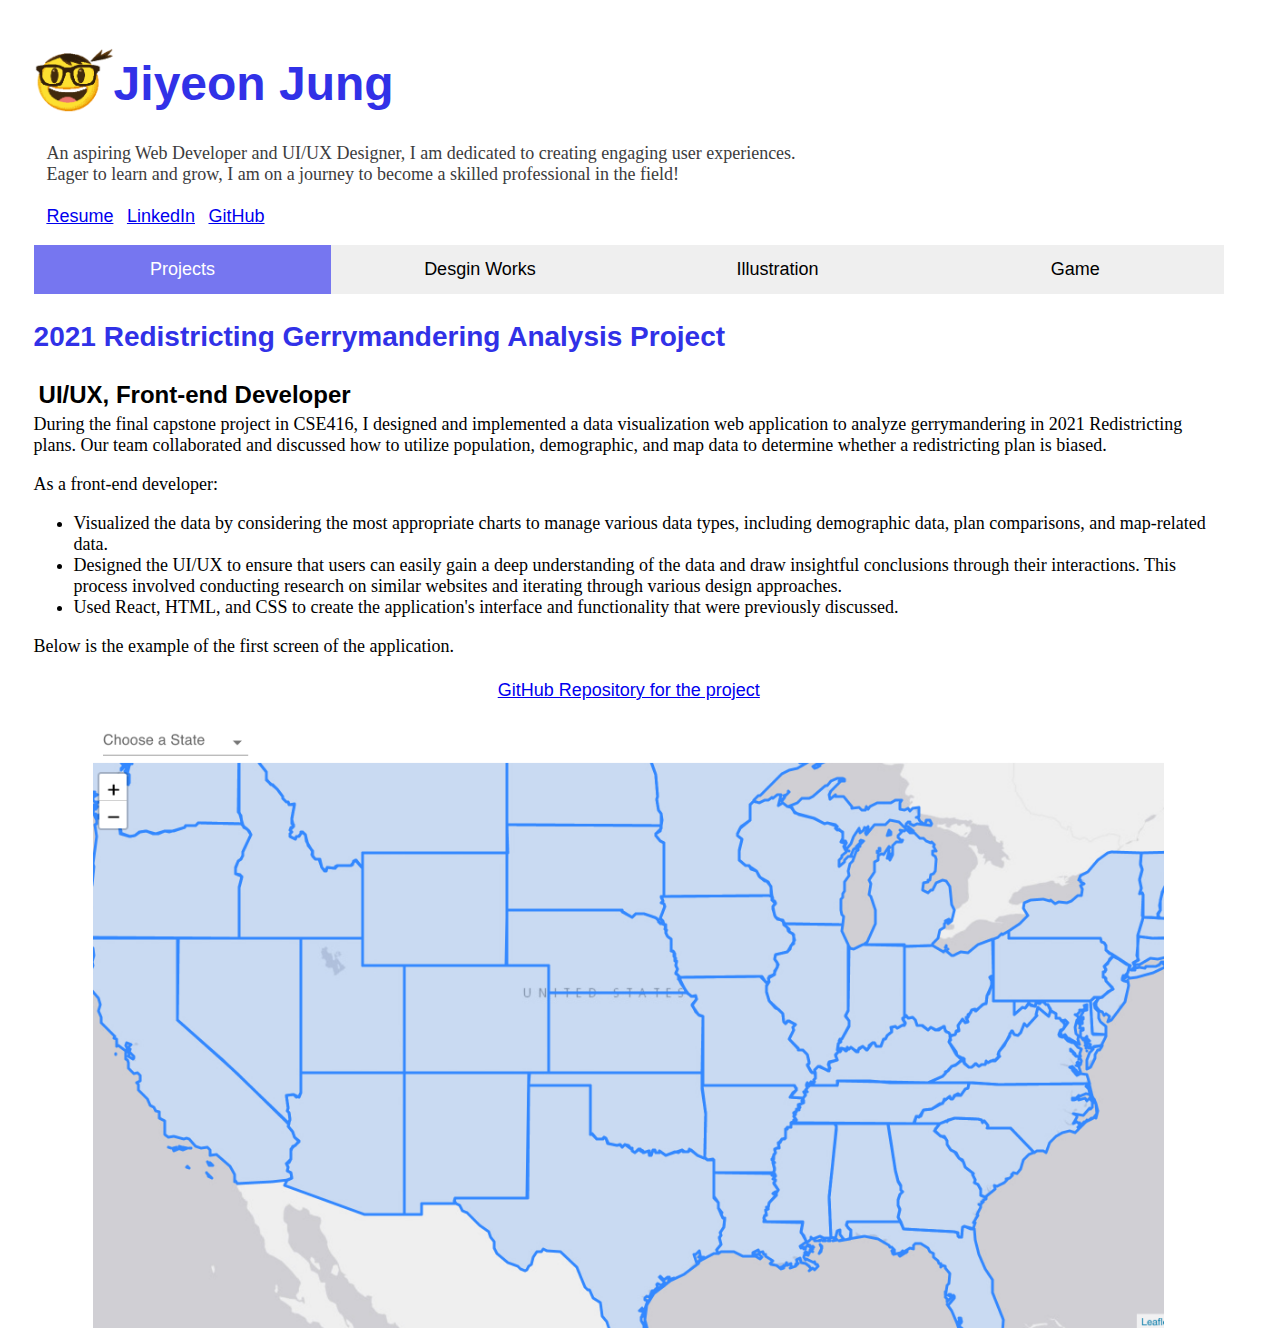
==== index.html @ b2beeb57 "added resume, game section" ====
<!DOCTYPE html>
<html>
<head>
    <link rel="stylesheet" href="style.css">
    <title>JiyeonJung Portfolio</title>
    </head>
<body>
<script src="index.js"></script> 
<div class="header">
    <div id="profile-name">
        <img id="profilepic" src="./images/myface.png">
        <h1>Jiyeon Jung</h1>
    </div>
    <p id="intro">An aspiring Web Developer and UI/UX Designer, I am dedicated to creating engaging user experiences. </br> Eager to learn and grow, I am on a journey to become a skilled professional in the field!<br/>
    </br> 
    <a href="./resume/JIYEON_JUNG_Resume.pdf" target="_blank">Resume</a> &nbsp;  
     <a href="https://www.linkedin.com/in/jiyeon-jung-2116ab203" target="_blank">LinkedIn</a> &nbsp;  
  <a href="https://github.com/hungrycrow33" target="_blank">GitHub</a>   
</p>
</div>
    <div class="contents">
        <div class="tab">
            <button class="tablink" onclick="openTab('projects', this)" id="defaultOpen">Projects</button>
            <button class="tablink" onclick="openTab('design', this)">Desgin Works</button>
            <button class="tablink" onclick="openTab('illustrations', this)">Illustration</button>
            <button class="tablink" onclick="openTab('game', this)">Game</button>
            <!-- <button class="tablink" onclick="openTab('about', this)">About</button> -->
        </div>
    <div id="projects" class="tabcontent">
        <div class="explain">
            <p class="title">2021 Redistricting Gerrymandering Analysis Project</p>
            <p class="middletitle">UI/UX, Front-end Developer</p>
            <p class="text">During the final capstone project in CSE416, I designed and implemented a data visualization web application to analyze gerrymandering in 2021 Redistricting plans. Our team collaborated and discussed how to utilize population, demographic, and map data to determine whether a redistricting plan is biased. </p>
            <p class="text">As a front-end developer:</p>
            <ul>
                <li>Visualized the data by considering the most appropriate charts to manage various data types, including demographic data, plan comparisons, and map-related data.</li>
                <li>Designed the UI/UX to ensure that users can easily gain a deep understanding of the data and draw insightful conclusions through their interactions. This process involved conducting research on similar websites and iterating through various design approaches. </li>
                <li>Used React, HTML, and CSS to create the application's interface and functionality that were previously discussed.</li>
            </ul>
            
            <p class="text">Below is the example of the first screen of the application. </p>
        </div>
        <a href="https://github.com/CSE416" target="_blank">GitHub Repository for the project</a>
       
        <img id="map" src="./images/project/map1.png">
        <!-- <img class="other" src="./images/map2.png"> -->
    </div>
    
    <div id="design" class="tabcontent">
        <div class="explain">
            <p class="title">Logo Works</p>
            <p class="middletitle">1. Logo for Podcast "Samples.31c" </p>
            <p class="text">During the FLM303 course, I created a podcast that revolves around the concept of a post-apocalyptic story. The podcast centers on "the last radio station on Earth in the 31st century," delivering sounds from the society of the 21st century. As part of this project, I have designed the logo showcased below.</p>
        </div>
       <div class="logo">
        <div id="first">
            <img id="podlogo" src="./images/design/samplesPod/logo.png">
        </div>
        <div id="second">
            <img src="./images/design/samplesPod/ppt2.png">
             <img src="./images/design/samplesPod/ppt4.png">
        </div>
       </div>
         <p class="text"><b>Colors:</b> I utilized a "Retro style" color palette to evoke a sense of nostalgia and convey an atmosphere of the past, aiming to evoke a feeling of history and nostalgia.</p>
         <p class="text"><b>Design:</b>  To signify that it is an archive, I used a "zip" icon, symbolizing compression and storage. Also, the shape of a cassette tape to evoke a vintage aesthetic.</p>
       <img class="other" src="./images/design/samplesPod/ppt3.png">
       <div class="explain">
         <p class="middletitle">2. Logo for Game Development Team 'Coco Eclipse'</p>
        <p class="text">I developed a logo for a game development team called "Coco Eclipse." To align with the team name, I used a coconut shape as the foundation and added a crescent shape on top to represent the "eclipse" effect happening over the coconut. </p>
        <p class="text">For the color scheme, I opted for neon green and black to give a cyberpunk, arcade atmosphere that aligns with the type of games the team aims to develop. Additionally, I added a cute face resembling a coconut hole, which reflects the team's personality.</p>
    </div>
    <img class="big" src="./images/design/logo.png">
    <div class="blank"></div>
        
    </div>
    
    <div id="illustrations" class="tabcontent">
        <div class="explain">
            <p class="title">Apocalyptic Character Illustration</p>
            <p class="text">Utilizing color theory, I conceptualized characters with personalized colors that align with their apocalyptic background story. Through deliberate design choices, such as using complementing colors and vibrant hues, I aimed to capture the mood and aesthetics of the characters and their setting, bringing their unique narratives to life.</p>
        </div>
        
        <div class="colors">
            <img src="./images/illustration/color1.png">
            <img src="./images/illustration/color7.png">
        </div>
        <div class="colors">
            <img src="./images/illustration/color3.JPG">
            <img src="./images/illustration/color4.JPG">
        </div>
        <div class="explain">
            <p class="title">Color Combination Work</p>
            <p class="text">These are some examples of color combination works where I experimented with various combinations to enhance aesthetics and create visually pleasing compositions. Starting with original photos on the left, I explored different color schemes, including triadic and complementary palettes, to bring harmony and balance to the images.</p>
        </div>
        <p class="simpletitle">Triadic Color Palette</p>
        <img class="other" src="./images/illustration/color5.jpg">
        <p class="simpletitle">Complementary Color Palette</p>
        <img class="other" src="./images/illustration/color6.jpg">
        <div class="blank"></div>
    </div>
    
    <div id="game" class="tabcontent">
        <div class="explain">
            <p class="title">Endless Runner Game</p>
            <p class="text">I developed an endless runner game to explore the principles of game design and gain a deeper understanding of its mechanics. Using JavaScript, I leveraged the power of canvas for responsive graphics and utilized CSS to enhance the overall visual experience. The process presented unique challenges that allowed me to further develop my skills and knowledge in game development.</p>
        </div>
        <button id="gameplay" onclick="window.location.href='./jumpingGame/jump.html';"> Play Endless Runner Game </button>
        <p class="text"></br>Below is an example image showcasing the gameplay of the game. <span>&#9660;</span></p> 
        <img class="big" src="./images/game/gamescreen.png">
         </div>
    
    <script>
        document.getElementById("defaultOpen").click();
    </script>


    
</div>

</body>
</html>
---- style.css ----
body{
    text-align: center;
    @font-face {
        font-family: semteulche;
        src: url(semteulche-Light.otf);
    }
    @font-face {
        font-family: DungGeunMo;
        src: url(DungGeunMo.otf);
    }
}
.header{
    top: 0;
    width: 97vw;
    /* background-color:#f2f2fd;
    padding-top:1vh; */
}   
h1{
    font-family: Helvetica;
    font-size: 48px;
     color:#3131E7; /*#1F0E6A; */
     margin-top: 48px;
     /* margin-left: 3vw; */
     margin-bottom: 12px;
     text-align: left;
    
}
#intro{
    font-size: 18px;
    color:#3c3c3d;
    margin-left: 3vw;
    text-align: left;
    margin-top: 20px;
}


.contents{
    width: 93vw;
    height: 100%;
    margin-left: 2vw;
    text-align: center;
}

.contents > div{
    font-size: 24px;
}

.tablink {
    float: left;
    border: none;
    outline: none;
    cursor: pointer;
    padding: 14px 16px;
    font-size: 18px;
    width: calc(100% / 4);
}
.tab{
    width:100%;
    position: 30vh;
}
/* .tablink:hover {
    /* background-color: #777; 
    font-size: 24px;

} */
  /* Style the tab content */
.tabcontent{
    color: white;
    display: none;
    text-align: center;
    height: 70vh;
}
.explain{
    padding-top: 48px;
}

.title{
    font-family: Helvetica;
    font-size: 28px;
    font-weight: bold;
     color:#3131E7;
     text-align: left;
     
}
.text{
    font-family: 'Times New Roman', Times, serif;
    font-size: 18px;
    color:black;
     text-align: left;
     margin-top:0px;
}
#map{
    width:90%;
}
.colors > img{
    width: 30%;
    margin:5px;
    text-align: center;
   
}
.colors{
    display: flex;
    flex-direction: row;
    justify-content: center;
}
.logo{
    display: flex;
    
}
.logo > img{
    width: 40%;
}
#podlogo{
    width:100%;
}
#first{
    width:50%;
    
}
#second{
    width: 50%;
     display: flex;
     flex-direction: column;
}
.other{
    width:70%;
}
.big{
    width:90%;
}

.blank{
    height:40vh;
}

a{
    font-size: 18px;
    font-family: Helvetica;
    text-align: left;
}
.simpletitle{
    color:black;
    margin:5px;
    font-size: 24px;
    font-weight: bold;
    font-family:Helvetica, sans-serif;
}
.middletitle{
    color:black;
    margin:5px;
    font-size: 24px;
    font-weight: bold;
    text-align: left;
    font-family:Helvetica, sans-serif;
}
ul{
    color: black;
    font-family: 'Times New Roman', Times, serif;
    font-size: 18px;
    text-align: left;
}
#profilepic{
    width:80px;
    height:80px;

}
#profile-name{
    display:flex;
    align-items: flex-end;
    padding-left: 2vw;
}
#gameplay{
    border: none;
    background-color: #3131E7;
    color: white;
    outline: none;
    cursor: pointer;
    padding: 14px 16px;
    font-size: 18px;
    width: 40%;
    justify-content: center;
}
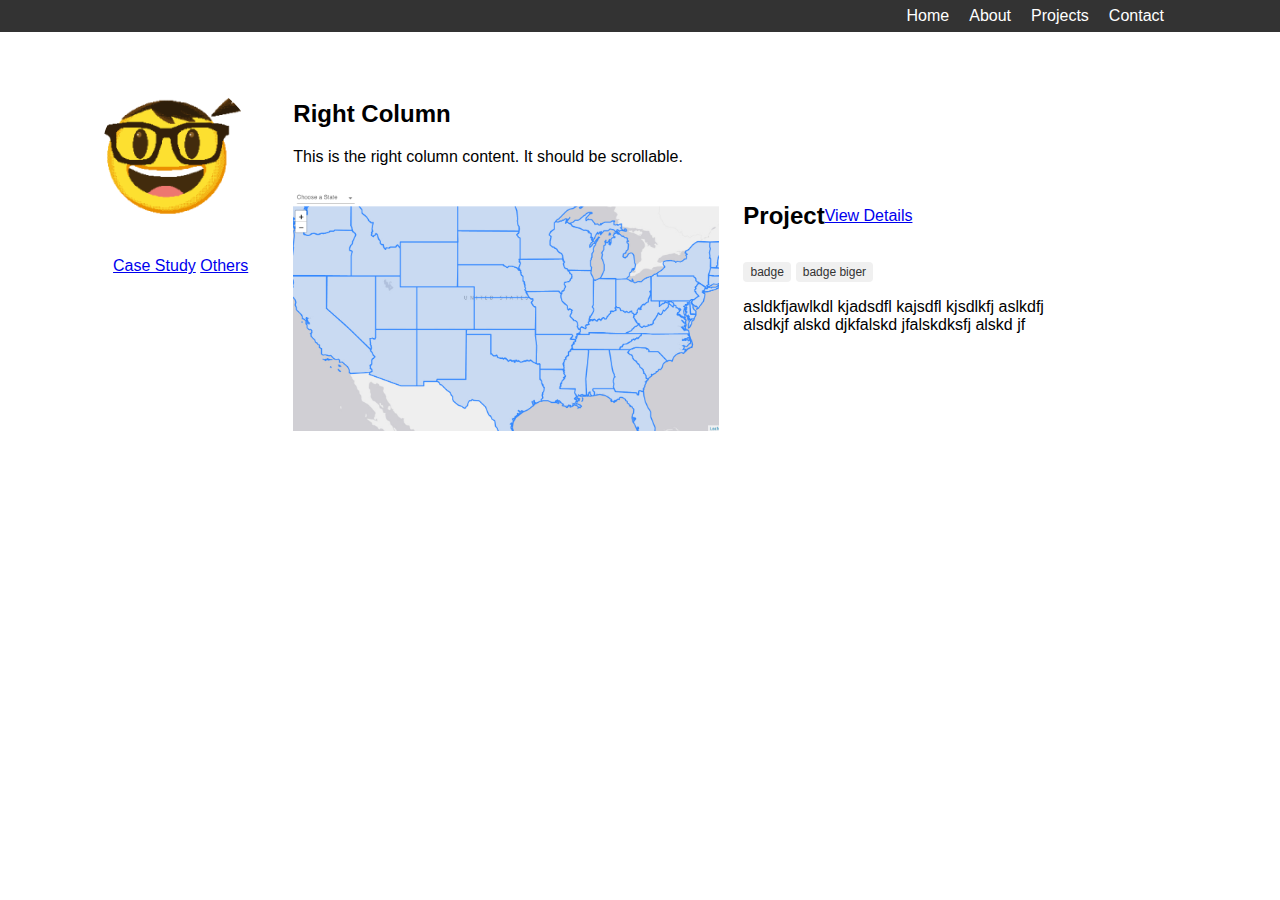
==== commit 86a5d7fd: "structure set up for portfolio v2" ====
--- a/index.html
+++ b/index.html
@@ -1,121 +1,60 @@
 <!DOCTYPE html>
-<html>
+<html lang="en">
 <head>
-    <link rel="stylesheet" href="style.css">
-    <title>JiyeonJung Portfolio</title>
-    </head>
+    <meta charset="UTF-8">
+    <meta name="viewport" content="width=device-width, initial-scale=1.0">
+    <title>Portfolio Site</title>
+    <link rel="stylesheet" href="styles.css">
+</head>
 <body>
-<script src="index.js"></script> 
-<div class="header">
-    <div id="profile-name">
-        <img id="profilepic" src="./images/myface.png">
-        <h1>Jiyeon Jung</h1>
-    </div>
-    <p id="intro">An aspiring Web Developer and UI/UX Designer, I am dedicated to creating engaging user experiences. </br> Eager to learn and grow, I am on a journey to become a skilled professional in the field!<br/>
-    </br> 
-    <a href="./resume/JIYEON_JUNG_Resume.pdf" target="_blank">Resume</a> &nbsp;  
-     <a href="https://www.linkedin.com/in/jiyeon-jung-2116ab203" target="_blank">LinkedIn</a> &nbsp;  
-  <a href="https://github.com/hungrycrow33" target="_blank">GitHub</a>   
-</p>
-</div>
-    <div class="contents">
-        <div class="tab">
-            <button class="tablink" onclick="openTab('projects', this)" id="defaultOpen">Projects</button>
-            <button class="tablink" onclick="openTab('design', this)">Desgin Works</button>
-            <button class="tablink" onclick="openTab('illustrations', this)">Illustration</button>
-            <button class="tablink" onclick="openTab('game', this)">Game</button>
-            <!-- <button class="tablink" onclick="openTab('about', this)">About</button> -->
+    <nav class="top-nav navigation-text">
+        <a href="index.html">Home</a>
+        <a href="about.html">About</a>
+        <a href="#">Projects</a>
+        <a href="#">Contact</a>
+    </nav>
+    
+    <main class="main-content">
+        <div class="left-column pl-4">
+            <!-- Add content for the left column here -->
+            <img id="profilepic" src="../images/myface.png" alt="My Profile Picture">
+            <div class="side-nav pl-4 ">
+                <nav>
+                    <a href="#">Case Study</a>
+                    <a href="#">Others</a>
+                </nav>
+            </div>
         </div>
-    <div id="projects" class="tabcontent">
-        <div class="explain">
-            <p class="title">2021 Redistricting Gerrymandering Analysis Project</p>
-            <p class="middletitle">UI/UX, Front-end Developer</p>
-            <p class="text">During the final capstone project in CSE416, I designed and implemented a data visualization web application to analyze gerrymandering in 2021 Redistricting plans. Our team collaborated and discussed how to utilize population, demographic, and map data to determine whether a redistricting plan is biased. </p>
-            <p class="text">As a front-end developer:</p>
-            <ul>
-                <li>Visualized the data by considering the most appropriate charts to manage various data types, including demographic data, plan comparisons, and map-related data.</li>
-                <li>Designed the UI/UX to ensure that users can easily gain a deep understanding of the data and draw insightful conclusions through their interactions. This process involved conducting research on similar websites and iterating through various design approaches. </li>
-                <li>Used React, HTML, and CSS to create the application's interface and functionality that were previously discussed.</li>
-            </ul>
-            
-            <p class="text">Below is the example of the first screen of the application. </p>
+        <div class="right-column pl-12 pr-12">
+            <!-- Add scrollable content for the right column here -->
+            <h2>Right Column</h2>
+            <p>This is the right column content. It should be scrollable.</p>
+            <div class="card">
+                <div class="case-img">
+                    <img class="case-img-img" src="../images/project/map1.png" alt="My Profile Picture">
+
+                </div>
+                <div class="case-info">
+                    <div class="card-header">
+                        <h2>Project</H2>
+                        <a href="project-details.html" class="btn">View Details</a>
+                    </div>
+                
+                    <div class="badge-container">
+                        <div class="badge">
+                            badge
+                        </div>
+                        <div class="badge">
+                            badge biger
+                        </div>
+                    </div>
+                <p>asldkfjawlkdl kjadsdfl kajsdfl kjsdlkfj aslkdfj alsdkjf alskd djkfalskd jfalskdksfj alskd jf</p>
+                </div>
+            </div>
+            <!-- Add more content to make it scrollable -->
         </div>
-        <a href="https://github.com/CSE416" target="_blank">GitHub Repository for the project</a>
-       
-        <img id="map" src="./images/project/map1.png">
-        <!-- <img class="other" src="./images/map2.png"> -->
-    </div>
-    
-    <div id="design" class="tabcontent">
-        <div class="explain">
-            <p class="title">Logo Works</p>
-            <p class="middletitle">1. Logo for Podcast "Samples.31c" </p>
-            <p class="text">During the FLM303 course, I created a podcast that revolves around the concept of a post-apocalyptic story. The podcast centers on "the last radio station on Earth in the 31st century," delivering sounds from the society of the 21st century. As part of this project, I have designed the logo showcased below.</p>
-        </div>
-       <div class="logo">
-        <div id="first">
-            <img id="podlogo" src="./images/design/samplesPod/logo.png">
-        </div>
-        <div id="second">
-            <img src="./images/design/samplesPod/ppt2.png">
-             <img src="./images/design/samplesPod/ppt4.png">
-        </div>
-       </div>
-         <p class="text"><b>Colors:</b> I utilized a "Retro style" color palette to evoke a sense of nostalgia and convey an atmosphere of the past, aiming to evoke a feeling of history and nostalgia.</p>
-         <p class="text"><b>Design:</b>  To signify that it is an archive, I used a "zip" icon, symbolizing compression and storage. Also, the shape of a cassette tape to evoke a vintage aesthetic.</p>
-       <img class="other" src="./images/design/samplesPod/ppt3.png">
-       <div class="explain">
-         <p class="middletitle">2. Logo for Game Development Team 'Coco Eclipse'</p>
-        <p class="text">I developed a logo for a game development team called "Coco Eclipse." To align with the team name, I used a coconut shape as the foundation and added a crescent shape on top to represent the "eclipse" effect happening over the coconut. </p>
-        <p class="text">For the color scheme, I opted for neon green and black to give a cyberpunk, arcade atmosphere that aligns with the type of games the team aims to develop. Additionally, I added a cute face resembling a coconut hole, which reflects the team's personality.</p>
-    </div>
-    <img class="big" src="./images/design/logo.png">
-    <div class="blank"></div>
-        
-    </div>
-    
-    <div id="illustrations" class="tabcontent">
-        <div class="explain">
-            <p class="title">Apocalyptic Character Illustration</p>
-            <p class="text">Utilizing color theory, I conceptualized characters with personalized colors that align with their apocalyptic background story. Through deliberate design choices, such as using complementing colors and vibrant hues, I aimed to capture the mood and aesthetics of the characters and their setting, bringing their unique narratives to life.</p>
-        </div>
-        
-        <div class="colors">
-            <img src="./images/illustration/color1.png">
-            <img src="./images/illustration/color7.png">
-        </div>
-        <div class="colors">
-            <img src="./images/illustration/color3.JPG">
-            <img src="./images/illustration/color4.JPG">
-        </div>
-        <div class="explain">
-            <p class="title">Color Combination Work</p>
-            <p class="text">These are some examples of color combination works where I experimented with various combinations to enhance aesthetics and create visually pleasing compositions. Starting with original photos on the left, I explored different color schemes, including triadic and complementary palettes, to bring harmony and balance to the images.</p>
-        </div>
-        <p class="simpletitle">Triadic Color Palette</p>
-        <img class="other" src="./images/illustration/color5.jpg">
-        <p class="simpletitle">Complementary Color Palette</p>
-        <img class="other" src="./images/illustration/color6.jpg">
-        <div class="blank"></div>
-    </div>
-    
-    <div id="game" class="tabcontent">
-        <div class="explain">
-            <p class="title">Endless Runner Game</p>
-            <p class="text">I developed an endless runner game to explore the principles of game design and gain a deeper understanding of its mechanics. Using JavaScript, I leveraged the power of canvas for responsive graphics and utilized CSS to enhance the overall visual experience. The process presented unique challenges that allowed me to further develop my skills and knowledge in game development.</p>
-        </div>
-        <button id="gameplay" onclick="window.location.href='./jumpingGame/jump.html';"> Play Endless Runner Game </button>
-        <p class="text"></br>Below is an example image showcasing the gameplay of the game. <span>&#9660;</span></p> 
-        <img class="big" src="./images/game/gamescreen.png">
-         </div>
-    
-    <script>
-        document.getElementById("defaultOpen").click();
-    </script>
+    </main>
 
-
-    
-</div>
-
+    <script src="script.js"></script>
 </body>
-</html>
+</html>--- a/styles.css
+++ b/styles.css
@@ -0,0 +1,136 @@
+:root {
+    --margin: 96px;
+    --gutter: 24px;
+}
+
+body {
+    margin: 0;
+    padding: 0;
+    font-family: Arial, sans-serif;
+}
+
+.top-nav {
+    position: sticky;
+    top: 0;
+    height: 32px;
+    background-color: #333;
+    color: white;
+    display: flex;
+    align-items: center;
+    justify-content: end;
+    padding: 0 var(--margin);
+    z-index: 1000;
+}
+
+.navigation-text a{
+    color: white;
+    text-decoration: none;
+    margin-right: 20px;
+}
+.side-nav{
+    text-align: left;
+    display: flex;
+    flex-direction: column;
+}
+.main-content {
+    margin: 48px var(--margin) 0;
+    display: grid;
+    grid-template-columns: repeat(12, 1fr);
+    gap: var(--gutter);
+}
+
+.left-column {
+    grid-column: span 2;
+    display: flex;
+    flex-direction: column;
+    align-items: center;
+    justify-content: flex-start; /* This ensures content starts from the top */
+    text-align: center; /* This centers any text content */
+}
+
+.right-column {
+    grid-column: span 9;
+    max-height: calc(100vh - 32px - 48px);
+    overflow-y: auto;
+}
+.card {
+    display: grid;
+    grid-template-columns: repeat(9, 1fr);
+    gap: var(--gutter);
+    margin-bottom: 24px; /* Add space between multiple case-containers if needed */
+    
+    border-radius: 8px;
+  transition: 0.3s;
+}
+.card:hover {
+    box-shadow: 0 8px 16px 0 rgba(0,0,0,0.2);
+  }
+
+.card-header {
+    display: flex;
+    align-items: center;
+    margin-bottom: 12px;
+  }
+.case-img{
+    grid-column: span 5;
+}
+.case-img img{
+    width:100%;
+    max-width: 500px;
+    height: auto;
+    object-fit: cover;
+}
+.case-info {
+    grid-column: span 4;
+}
+
+.badge {
+    display: inline-block;
+    padding: 0.25em 0.6em;
+    font-size: 0.75rem;
+    white-space: nowrap;
+    border-radius: 0.25rem;
+    background-color: #f0f0f0;
+    color: #333;
+}
+#profilepic {
+    width: 100%;
+    height: auto;
+    max-width: 200px;
+    border-radius: 50%;
+    margin-bottom: 20px;
+    object-fit: cover; /* This ensures the image covers the area without distortion */
+    object-position: center; /* This centers the image within its container */
+}
+
+.pl-12{
+    padding-left: 12px;
+}
+.pr-12{
+    padding-right: 12px;
+}
+.pl-4{
+    padding-left: 4px;
+}
+@media (max-width: 768px) {
+    :root {
+        --margin: 24px;
+    }
+
+    .main-content {
+        grid-template-columns: 1fr;
+    }
+
+    .left-column, .right-column {
+        grid-column: span 12;
+    }
+
+    .right-column {
+        max-height: none;
+        overflow-y: visible;
+    }
+
+    #profilepic {
+        max-width: 150px;
+    }
+}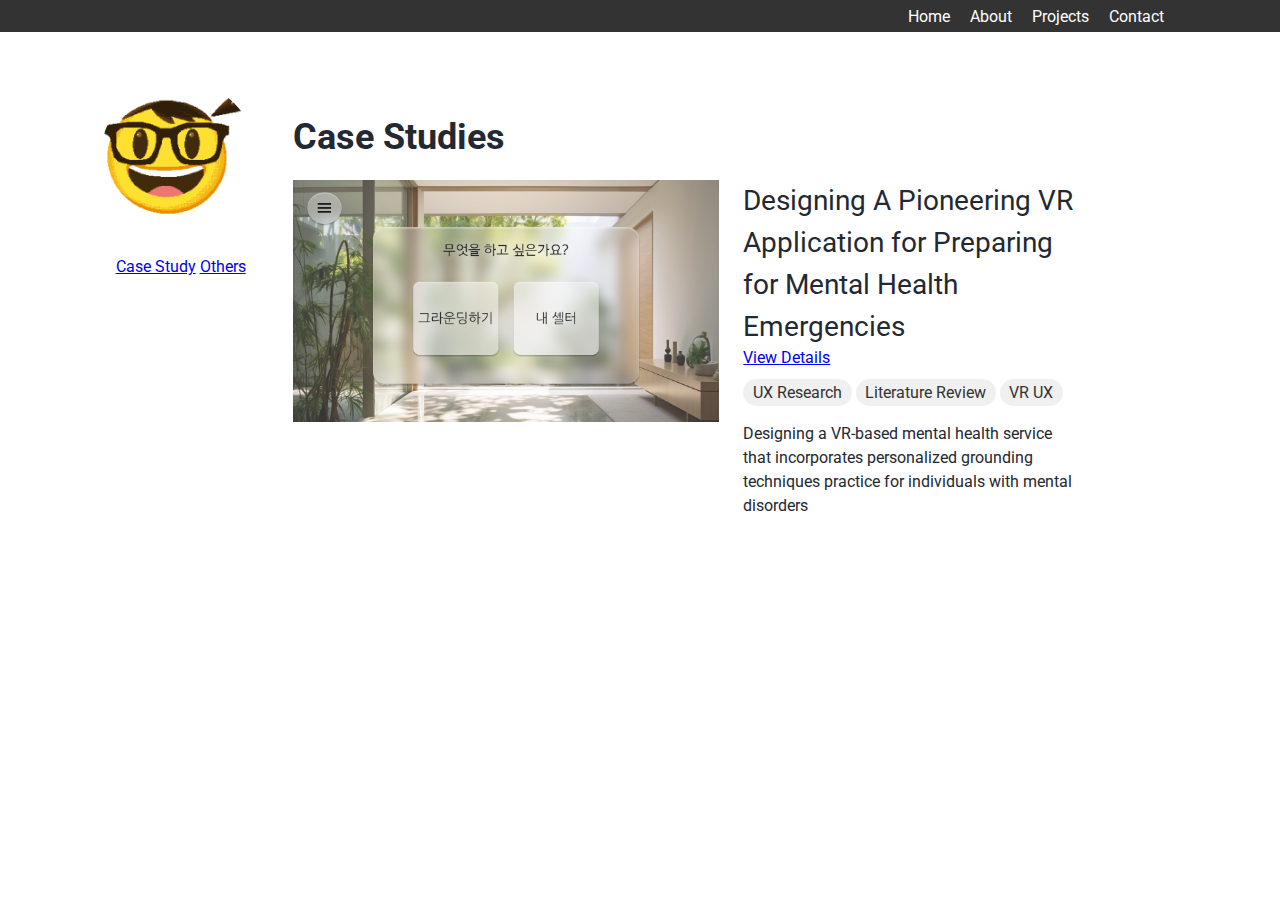
==== commit 390e810b: "Updated card information - Be" ====
--- a/index.html
+++ b/index.html
@@ -1,60 +1,71 @@
 <!DOCTYPE html>
 <html lang="en">
-<head>
-    <meta charset="UTF-8">
-    <meta name="viewport" content="width=device-width, initial-scale=1.0">
+  <head>
+    <meta charset="UTF-8" />
+    <meta name="viewport" content="width=device-width, initial-scale=1.0" />
     <title>Portfolio Site</title>
-    <link rel="stylesheet" href="styles.css">
-</head>
-<body>
+    <link rel="stylesheet" href="styles.css" />
+  </head>
+  <body>
     <nav class="top-nav navigation-text">
-        <a href="index.html">Home</a>
-        <a href="about.html">About</a>
-        <a href="#">Projects</a>
-        <a href="#">Contact</a>
+      <a href="index.html">Home</a>
+      <a href="about.html">About</a>
+      <a href="#">Projects</a>
+      <a href="#">Contact</a>
     </nav>
-    
+
     <main class="main-content">
-        <div class="left-column pl-4">
-            <!-- Add content for the left column here -->
-            <img id="profilepic" src="../images/myface.png" alt="My Profile Picture">
-            <div class="side-nav pl-4 ">
-                <nav>
-                    <a href="#">Case Study</a>
-                    <a href="#">Others</a>
-                </nav>
+      <div class="left-column pl-4">
+        <!-- Add content for the left column here -->
+        <img
+          id="profilepic"
+          src="../images/myface.png"
+          alt="My Profile Picture"
+        />
+        <div class="side-nav pl-4">
+          <nav>
+            <a href="#">Case Study</a>
+            <a href="#">Others</a>
+          </nav>
+        </div>
+      </div>
+      <div class="right-column pl-12 pr-12">
+        <!-- Add scrollable content for the right column here -->
+        <h2>Case Studies</h2>
+        <div class="card">
+          <div class="case-img">
+            <img
+              class="case-img-img"
+              src="./images/be_images/final_initial.png"
+              alt="My Profile Picture"
+            />
+          </div>
+          <div class="case-info">
+            <div class="card-header">
+              <h3>
+                Designing A Pioneering VR Application for Preparing for Mental
+                Health Emergencies
+              </h2>
+              <a href="project-details.html" class="btn">View Details</a>
             </div>
+
+            <div class="badge-container">
+              <div class="badge">UX Research</div>
+              <div class="badge">Literature Review</div>
+              <div class="badge">VR UX</div>
+            </div>
+            <p>
+                Designing a VR-based mental health service that
+                incorporates
+                personalized grounding techniques practice for individuals
+                  with mental disorders
+            </p>
+          </div>
         </div>
-        <div class="right-column pl-12 pr-12">
-            <!-- Add scrollable content for the right column here -->
-            <h2>Right Column</h2>
-            <p>This is the right column content. It should be scrollable.</p>
-            <div class="card">
-                <div class="case-img">
-                    <img class="case-img-img" src="../images/project/map1.png" alt="My Profile Picture">
-
-                </div>
-                <div class="case-info">
-                    <div class="card-header">
-                        <h2>Project</H2>
-                        <a href="project-details.html" class="btn">View Details</a>
-                    </div>
-                
-                    <div class="badge-container">
-                        <div class="badge">
-                            badge
-                        </div>
-                        <div class="badge">
-                            badge biger
-                        </div>
-                    </div>
-                <p>asldkfjawlkdl kjadsdfl kajsdfl kjsdlkfj aslkdfj alsdkjf alskd djkfalskd jfalskdksfj alskd jf</p>
-                </div>
-            </div>
-            <!-- Add more content to make it scrollable -->
-        </div>
+        <!-- Add more content to make it scrollable -->
+      </div>
     </main>
 
     <script src="script.js"></script>
-</body>
-</html>+  </body>
+</html>
--- a/styles.css
+++ b/styles.css
@@ -1,136 +1,580 @@
+@import url("https://fonts.googleapis.com/css2?family=Roboto:wght@300;400;500;700&display=swap");
+
 :root {
-    --margin: 96px;
-    --gutter: 24px;
+  --margin: 96px;
+  --gutter: 24px;
 }
 
 body {
-    margin: 0;
-    padding: 0;
-    font-family: Arial, sans-serif;
-}
-
+  margin: 0;
+  padding: 0;
+  font-family: "Roboto", sans-serif;
+}
+
+h1,
+h2,
+h3,
+h4,
+h5,
+h6,
+p,
+li {
+  color: #232933;
+  line-height: 1.5;
+}
+
+h1 {
+  font-weight: 600;
+  font-size: clamp(1.6rem, 4vw, 3rem);
+  max-width: 100%;
+  margin-bottom: clamp(8px, 2vw, 40px);
+  /* margin: 0; */
+}
+h2 {
+  font-size: clamp(1.5rem, 3vw, 2.25rem);
+  margin-bottom: clamp(8px, 1.5vw, 16px);
+}
+
+h3 {
+  font-size: clamp(1.25rem, 2.33vw, 1.75rem);
+  font-weight: 400;
+  margin-bottom: clamp(6px, 1.25vw, 14px);
+}
+
+h4 {
+  font-size: clamp(1rem, 2vw, 1.5rem);
+  font-weight: 400;
+  margin-bottom: clamp(6px, 1vw, 12px);
+  color: #2a6ae7;
+}
+
+h5 {
+  font-size: clamp(1rem, 1.67vw, 1.25rem);
+  font-weight: 300;
+  margin-bottom: clamp(4px, 0.8vw, 10px);
+}
+
+h6 {
+  font-size: clamp(0.875rem, 1.33vw, 1rem);
+  margin-bottom: clamp(4px, 0.6vw, 8px);
+}
+p {
+  font-weight: 400;
+  font-size: clamp(1rem, 1.1vw, 1.125rem);
+  max-width: 800px;
+  line-height: 1.5;
+}
+img {
+  max-width: 800px;
+}
+li {
+  margin-bottom: 8px;
+  font-size: clamp(1rem, 1.1vw, 1.125rem);
+  font-weight: 400;
+}
+.secondary {
+  color: #8b9099;
+  font-weight: 300;
+}
+.text-center {
+  text-align: center;
+}
+/* .underlined {
+  border-bottom: 2px solid #ffe454;
+  display: inline-block;
+  line-height: 1.5; /* Adjust this value to control the space between text and underline */
+} */
+
+.vspacer-8 {
+  height: 8px;
+  display: block;
+  content: " ";
+}
+.vspacer-16 {
+  height: 16px;
+  display: block;
+  content: " ";
+}
+.vspacer-24 {
+  height: 24px;
+  display: block;
+  content: " ";
+}
+.vspacer-36 {
+  height: 36px;
+}
+.vspacer-40 {
+  height: 40px;
+}
+.vspacer-48 {
+  height: 48px;
+}
+.vspacer-64 {
+  height: 64px;
+}
+.vspacer-72 {
+  height: 72px;
+}
+.vspacer-80 {
+  height: 80px;
+}
+.m-0 {
+  margin: 0;
+}
+.mt-0 {
+  margin-top: 0;
+}
+.mt-8 {
+  margin-top: 8px;
+}
+.mt-80 {
+  margin-top: 80px;
+}
+.mb-4 {
+  margin-bottom: 4px;
+}
+.mb-8 {
+  margin-bottom: 8px;
+}
+.mb-16 {
+  margin-bottom: 16px;
+}
+.mb-24 {
+  margin-bottom: 24px;
+}
+.mb-36 {
+  margin-bottom: 36px;
+}
+.mb-40 {
+  margin-bottom: 40px;
+}
+.mb-80 {
+  margin-bottom: 80px;
+}
 .top-nav {
-    position: sticky;
-    top: 0;
-    height: 32px;
-    background-color: #333;
-    color: white;
-    display: flex;
-    align-items: center;
-    justify-content: end;
-    padding: 0 var(--margin);
-    z-index: 1000;
-}
-
-.navigation-text a{
-    color: white;
-    text-decoration: none;
-    margin-right: 20px;
-}
-.side-nav{
-    text-align: left;
-    display: flex;
+  position: sticky;
+  top: 0;
+  height: 32px;
+  background-color: #333;
+  color: white;
+  display: flex;
+  align-items: center;
+  justify-content: end;
+  padding: 0 var(--margin);
+  z-index: 1000;
+}
+
+.navigation-text a {
+  color: white;
+  text-decoration: none;
+  margin-right: 20px;
+}
+.side-nav {
+  text-align: left;
+  display: flex;
+  flex-direction: column;
+}
+.main-content {
+  margin: 48px var(--margin) 0;
+  display: grid;
+  grid-template-columns: repeat(12, 1fr);
+  gap: var(--gutter);
+}
+
+.left-column {
+  grid-column: span 2;
+  display: flex;
+  flex-direction: column;
+  align-items: center;
+  justify-content: flex-start; /* This ensures content starts from the top */
+  text-align: center; /* This centers any text content */
+}
+
+.right-column {
+  grid-column: span 9;
+  max-height: calc(100vh - 32px - 48px);
+  overflow-y: auto;
+}
+.card {
+  display: grid;
+  grid-template-columns: repeat(9, 1fr);
+  gap: var(--gutter);
+  margin-bottom: 24px; /* Add space between multiple case-containers if needed */
+
+  border-radius: 8px;
+  transition: 0.3s;
+}
+.card:hover {
+  box-shadow: 0 8px 16px 0 rgba(0, 0, 0, 0.2);
+}
+
+.card-header {
+  /* display: flex; */
+  align-items: center;
+  margin-bottom: 12px;
+}
+.card-header h3{
+  margin:0;
+}
+.case-img {
+  grid-column: span 5;
+}
+.case-img img {
+  width: 100%;
+  max-width: 500px;
+  height: auto;
+  object-fit: cover;
+}
+.case-info {
+  grid-column: span 4;
+}
+
+.badge {
+  display: inline-block;
+  padding: 0.25em 0.6em;
+  font-size: 1rem;
+  white-space: nowrap;
+  border-radius: 1rem;
+  background-color: #f0f0f0;
+  color: #333;
+}
+#profilepic {
+  width: 100%;
+  height: auto;
+  max-width: 200px;
+  border-radius: 50%;
+  margin-bottom: 20px;
+  object-fit: cover; /* This ensures the image covers the area without distortion */
+  object-position: center; /* This centers the image within its container */
+}
+.case-content {
+  text-align: center;
+}
+
+/* project detail */
+.main {
+  display: flex;
+  flex: 1;
+  position: sticky;
+  top: 0;
+  width: 100%;
+}
+
+.main .chapter {
+  max-width: 70%;
+}
+
+.case {
+  width: 100%;
+  height: 100vh;
+  display: flex;
+  flex-direction: column;
+}
+.case-head {
+  display: grid;
+  grid-template-columns: minmax(0, 1fr);
+  max-width: 1200px; /* Adjust as needed */
+  margin: 0 auto;
+  padding: 2rem 4vw;
+  margin-bottom: 64px;
+}
+
+.case-title {
+  display: grid;
+  /* grid-template-columns: minmax(0, 1fr) minmax(0, 550px); */
+  gap: 24px;
+  padding: 0 28px;
+  align-items: center;
+}
+
+.case-image {
+  display: flex;
+  justify-content: center;
+  gap: clamp(8px, 2vw, 16px);
+}
+.case-image img {
+  width: 100%;
+  max-width: 550px;
+  height: auto;
+  object-fit: contain;
+}
+
+.summary {
+  justify-self: start;
+  width: 100%;
+  padding: 0 28px;
+}
+.information-row {
+  display: flex;
+  /* margin-bottom: 8px; */
+  gap: 1rem;
+}
+
+.information-row p {
+  margin: 0;
+  min-height: 32px;
+  display: flex;
+  align-items: center;
+  font-size: 0.875rem;
+  flex: 1;
+}
+
+.information-label {
+  display: inline-block;
+  width: 120px; /* This will now be a minimum width */
+  min-width: 120px;
+  font-size: 0.875rem;
+  font-weight: 300;
+  color: #46484c;
+  padding-top: 8px;
+}
+.information-col p {
+  margin: 0;
+}
+#scope-of-work {
+  width: 50%;
+}
+.summary-two {
+  width: 100%;
+  display: flex;
+  justify-content: space-between;
+}
+.summary-two strong {
+  color: #2a6ae7;
+  /* font-size: 0.875rem; */
+}
+.summary-content {
+  line-height: 1.5;
+}
+
+@media (max-width: 768px) {
+  .case-title {
+    grid-template-columns: 1fr;
+    grid-template-areas:
+      "title"
+      "image";
+  }
+
+  .case-title h1 {
+    grid-area: title;
+  }
+
+  .case-title img {
+    grid-area: image;
+    justify-self: center;
+  }
+  .information-row {
     flex-direction: column;
-}
-.main-content {
-    margin: 48px var(--margin) 0;
-    display: grid;
-    grid-template-columns: repeat(12, 1fr);
-    gap: var(--gutter);
-}
-
-.left-column {
-    grid-column: span 2;
-    display: flex;
-    flex-direction: column;
-    align-items: center;
-    justify-content: flex-start; /* This ensures content starts from the top */
-    text-align: center; /* This centers any text content */
-}
-
-.right-column {
-    grid-column: span 9;
-    max-height: calc(100vh - 32px - 48px);
-    overflow-y: auto;
-}
-.card {
-    display: grid;
-    grid-template-columns: repeat(9, 1fr);
-    gap: var(--gutter);
-    margin-bottom: 24px; /* Add space between multiple case-containers if needed */
-    
-    border-radius: 8px;
-  transition: 0.3s;
-}
-.card:hover {
-    box-shadow: 0 8px 16px 0 rgba(0,0,0,0.2);
-  }
-
-.card-header {
-    display: flex;
-    align-items: center;
-    margin-bottom: 12px;
-  }
-.case-img{
-    grid-column: span 5;
-}
-.case-img img{
-    width:100%;
-    max-width: 500px;
-    height: auto;
-    object-fit: cover;
-}
-.case-info {
-    grid-column: span 4;
-}
-
-.badge {
-    display: inline-block;
-    padding: 0.25em 0.6em;
-    font-size: 0.75rem;
-    white-space: nowrap;
-    border-radius: 0.25rem;
-    background-color: #f0f0f0;
-    color: #333;
-}
-#profilepic {
+    gap: 0.5rem;
+  }
+
+  .information-label {
     width: 100%;
-    height: auto;
-    max-width: 200px;
-    border-radius: 50%;
-    margin-bottom: 20px;
-    object-fit: cover; /* This ensures the image covers the area without distortion */
-    object-position: center; /* This centers the image within its container */
-}
-
-.pl-12{
-    padding-left: 12px;
-}
-.pr-12{
-    padding-right: 12px;
-}
-.pl-4{
-    padding-left: 4px;
+    padding-top: 0;
+  }
+
+  .information-row p {
+    min-height: unset;
+  }
+}
+.intro {
+  padding: clamp(1.5rem, 5vw, 3rem) clamp(1rem, 10vw, 7rem);
+  display: flex;
+  flex-direction: column;
+  align-items: center;
+  justify-content: center;
+  min-height: 90vh;
+}
+.case-body {
+  flex-grow: 1;
+  width: 80%;
+  max-width: 100%;
+  overflow-y: auto;
+  padding-left: clamp(1rem, 4vw, 4em);
+  padding-right: clamp(1rem, 5vw, 5rem);
+  display: flex;
+  flex-direction: column;
+  justify-content: center;
+  align-items: center;
+  box-sizing: border-box;
+}
+.chapter {
+  margin-bottom: clamp(3rem, 10vh, 20vh);
+  width: 100%;
+}
+.sidebar {
+  width: 10%;
+  height: 100vh;
+  position: sticky;
+  top: 0;
+  padding-left: 2rem;
+  padding-top: 2rem;
+  /* Add other styles as needed */
+}
+.sidebar p {
+  margin: 0;
+  font-size: 0.75rem;
+}
+.sidebar a {
+  color: #232933;
+  text-decoration: none;
+  display: block;
+  padding: 5px 10px;
+  transition: all 0.3s ease;
+}
+.sidebar a:hover {
+  background-color: #f0f0f0;
+  color: #000;
+}
+
+.right-col {
+  width: 10%;
+  height: 100vh;
 }
 @media (max-width: 768px) {
-    :root {
-        --margin: 24px;
-    }
-
-    .main-content {
-        grid-template-columns: 1fr;
-    }
-
-    .left-column, .right-column {
-        grid-column: span 12;
-    }
-
-    .right-column {
-        max-height: none;
-        overflow-y: visible;
-    }
-
-    #profilepic {
-        max-width: 150px;
-    }
-}+  .case-body {
+    width: 100%;
+    padding-left: 1rem;
+    padding-right: 1rem;
+  }
+
+  .sidebar {
+    display: none;
+  }
+
+  .chapter {
+    margin-bottom: 3rem;
+  }
+}
+.title-section {
+  width: 100%;
+  /* height: 160px; */
+  display: flex;
+  align-items: end;
+  /* justify-content: center; */
+  padding-left: 2rem;
+  text-align: center;
+  margin-bottom: 48px;
+  background: linear-gradient(
+    to top,
+    #2a6ae7 0px,
+    /* Start blue at the bottom */ #2a6ae7 8px,
+    /* Keep blue up to 16px */ transparent 8px,
+    /* Transition to transparent at 16px */ transparent 100%
+      /* Keep transparent to the top */
+  );
+}
+
+.content-section {
+  padding: 0 clamp(8px, 2vw, 24px);
+}
+
+.summary-content {
+  width: 50%;
+}
+.graphics-grounding-types {
+  display: flex;
+  gap: clamp(16px, 4vw, 64px);
+  margin-bottom: 36px;
+}
+.graphics-grounding-types img {
+  width: clamp(24px, 20vw, 160px);
+  height: clamp(24px, 15vw, 160px);
+  object-fit: contain;
+}
+/* #result {
+  width: 70vw;
+} */
+/*  */
+.carousel {
+  display: flex;
+  transition: transform 0.3s ease-in-out;
+  width: 100%;
+}
+
+.carousel .screen-description {
+  flex: 0 0 100%;
+  width: 100%;
+}
+
+.carousel-container {
+  overflow: hidden;
+}
+
+/* .screen-description {
+  display: flex;
+  flex-direction: column;
+  align-items: center;
+  text-align: center;
+  width: 100%;
+  flex-shrink: 0;
+} */
+.screen-description img {
+  width: 90%;
+  max-width: 100%;
+  height: auto;
+  margin-bottom: 20px;
+}
+
+.screen-label {
+  width: 100%;
+}
+/* 
+.arrow {
+  position: absolute;
+  top: 50%;
+  transform: translateY(-50%);
+  background-color: rgba(0, 0, 0, 0.5);
+  color: white;
+  border: none;
+  padding: 10px 15px;
+  cursor: pointer;
+  font-size: 18px;
+  z-index: 10;
+}
+
+.left-arrow {
+  left: 10px;
+}
+
+.right-arrow {
+  right: 10px;
+}
+
+/*  */
+.content-section .description {
+  color: #333;
+  font-size: 0.75rem;
+}
+.pl-12 {
+  padding-left: 12px;
+}
+.pr-12 {
+  padding-right: 12px;
+}
+.pl-4 {
+  padding-left: 4px;
+}
+@media (max-width: 768px) {
+  :root {
+    --margin: 24px;
+  }
+
+  .main-content {
+    grid-template-columns: 1fr;
+  }
+
+  .left-column,
+  .right-column {
+    grid-column: span 12;
+  }
+
+  .right-column {
+    max-height: none;
+    overflow-y: visible;
+  }
+
+  #profilepic {
+    max-width: 150px;
+  }
+}
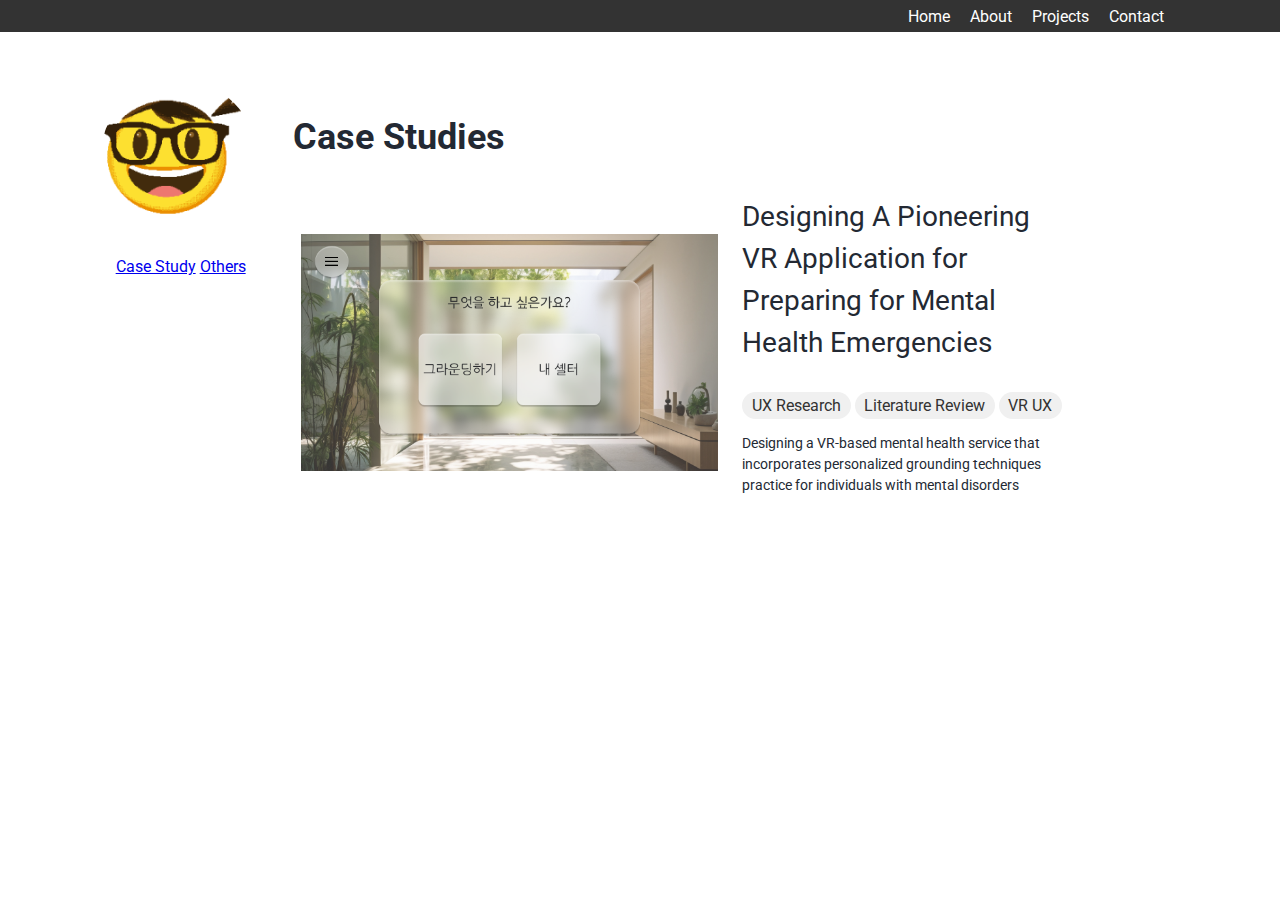
==== commit 956d854c: "updated card structure to have link wrapped" ====
--- a/index.html
+++ b/index.html
@@ -32,36 +32,37 @@
       <div class="right-column pl-12 pr-12">
         <!-- Add scrollable content for the right column here -->
         <h2>Case Studies</h2>
-        <div class="card">
-          <div class="case-img">
-            <img
-              class="case-img-img"
-              src="./images/be_images/final_initial.png"
-              alt="My Profile Picture"
-            />
+        <a href="project-details.html" class="card-link">
+          <div class="card">
+            <div class="case-img">
+              <img
+                class="case-img-img"
+                src="./images/be_images/final_initial.png"
+                alt="My Profile Picture"
+              />
+            </div>
+            <div class="case-info">
+              <div class="card-header">
+                <h3>
+                  Designing A Pioneering VR Application for Preparing for Mental
+                  Health Emergencies
+                </h3>
+              </div>
+              <div class="card-body">
+                <div class="badge-container">
+                  <div class="badge">UX Research</div>
+                  <div class="badge">Literature Review</div>
+                  <div class="badge">VR UX</div>
+                </div>
+                <p class="card-summary">
+                  Designing a VR-based mental health service that incorporates
+                  personalized grounding techniques practice for individuals
+                  with mental disorders
+                </p>
+              </div>
+            </div>
           </div>
-          <div class="case-info">
-            <div class="card-header">
-              <h3>
-                Designing A Pioneering VR Application for Preparing for Mental
-                Health Emergencies
-              </h2>
-              <a href="project-details.html" class="btn">View Details</a>
-            </div>
-
-            <div class="badge-container">
-              <div class="badge">UX Research</div>
-              <div class="badge">Literature Review</div>
-              <div class="badge">VR UX</div>
-            </div>
-            <p>
-                Designing a VR-based mental health service that
-                incorporates
-                personalized grounding techniques practice for individuals
-                  with mental disorders
-            </p>
-          </div>
-        </div>
+        </a>
         <!-- Add more content to make it scrollable -->
       </div>
     </main>
--- a/styles.css
+++ b/styles.css
@@ -79,11 +79,6 @@
 .text-center {
   text-align: center;
 }
-/* .underlined {
-  border-bottom: 2px solid #ffe454;
-  display: inline-block;
-  line-height: 1.5; /* Adjust this value to control the space between text and underline */
-} */
 
 .vspacer-8 {
   height: 8px;
@@ -195,40 +190,62 @@
   max-height: calc(100vh - 32px - 48px);
   overflow-y: auto;
 }
+.card-link {
+  text-decoration: none;
+  color: inherit;
+  display: block;
+}
+
 .card {
+  padding: 16px 8px;
   display: grid;
   grid-template-columns: repeat(9, 1fr);
   gap: var(--gutter);
-  margin-bottom: 24px; /* Add space between multiple case-containers if needed */
-
-  border-radius: 8px;
+  margin-bottom: 24px;
+  /* border-radius: 8px; */
   transition: 0.3s;
-}
-.card:hover {
+  overflow: hidden; /* This ensures the content doesn't spill out of rounded corners */
+}
+
+.card-link:hover .card {
   box-shadow: 0 8px 16px 0 rgba(0, 0, 0, 0.2);
 }
 
 .card-header {
-  /* display: flex; */
   align-items: center;
   margin-bottom: 12px;
 }
-.card-header h3{
-  margin:0;
-}
+
+.card-header h3 {
+  margin: 0;
+}
+
 .case-img {
   grid-column: span 5;
-}
+  display: flex;
+  align-items: center;
+}
+
 .case-img img {
   width: 100%;
-  max-width: 500px;
+  /* max-width: 500px; */
   height: auto;
   object-fit: cover;
 }
+.card-body {
+  margin-top: 16px;
+}
 .case-info {
+  display: flex;
+  flex-direction: column;
+  justify-content: center;
   grid-column: span 4;
 }
-
+.card-summary {
+  font-size: 0.875rem;
+  color: #232933;
+  line-height: 1.5;
+}
 .badge {
   display: inline-block;
   padding: 0.25em 0.6em;
@@ -238,6 +255,8 @@
   background-color: #f0f0f0;
   color: #333;
 }
+
+/* Remove the existing .btn styles if you had any */
 #profilepic {
   width: 100%;
   height: auto;
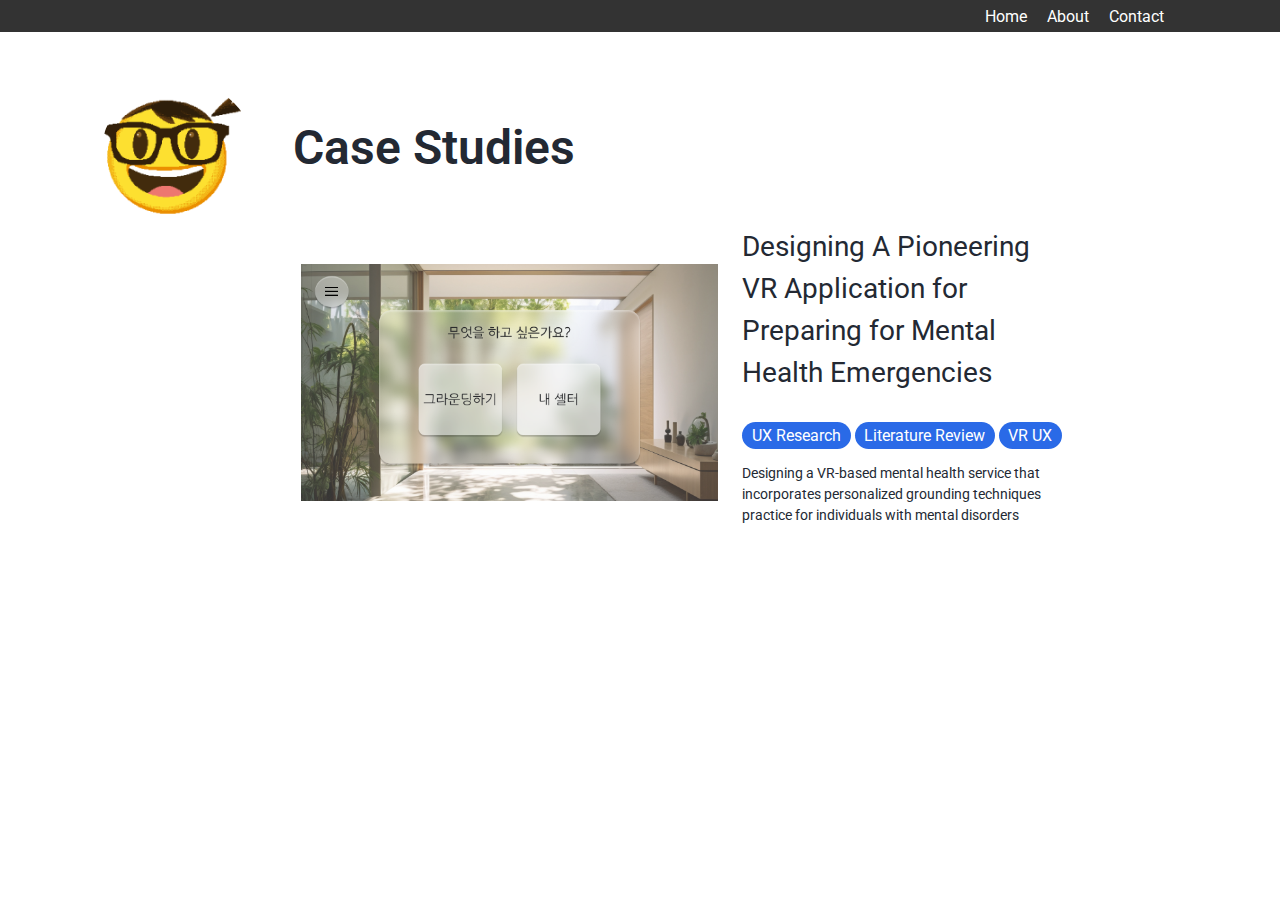
==== commit 8e9a3677: "Disabled navigation (projects)" ====
--- a/index.html
+++ b/index.html
@@ -10,7 +10,7 @@
     <nav class="top-nav navigation-text">
       <a href="index.html">Home</a>
       <a href="about.html">About</a>
-      <a href="#">Projects</a>
+      <!-- <a href="#">Projects</a> -->
       <a href="#">Contact</a>
     </nav>
 
@@ -22,16 +22,17 @@
           src="../images/myface.png"
           alt="My Profile Picture"
         />
-        <div class="side-nav pl-4">
+        <!-- <div class="side-nav pl-4">
           <nav>
             <a href="#">Case Study</a>
             <a href="#">Others</a>
           </nav>
-        </div>
+        </div> -->
       </div>
       <div class="right-column pl-12 pr-12">
         <!-- Add scrollable content for the right column here -->
-        <h2>Case Studies</h2>
+        <h1>Case Studies</h1>
+
         <a href="project-details.html" class="card-link">
           <div class="card">
             <div class="case-img">
--- a/styles.css
+++ b/styles.css
@@ -208,7 +208,7 @@
 }
 
 .card-link:hover .card {
-  box-shadow: 0 8px 16px 0 rgba(0, 0, 0, 0.2);
+  box-shadow: 0 8px 8px 0 rgba(0, 0, 0, 0.2);
 }
 
 .card-header {
@@ -252,8 +252,8 @@
   font-size: 1rem;
   white-space: nowrap;
   border-radius: 1rem;
-  background-color: #f0f0f0;
-  color: #333;
+  background-color: #2a6ae7;
+  color: #ffffff;
 }
 
 /* Remove the existing .btn styles if you had any */
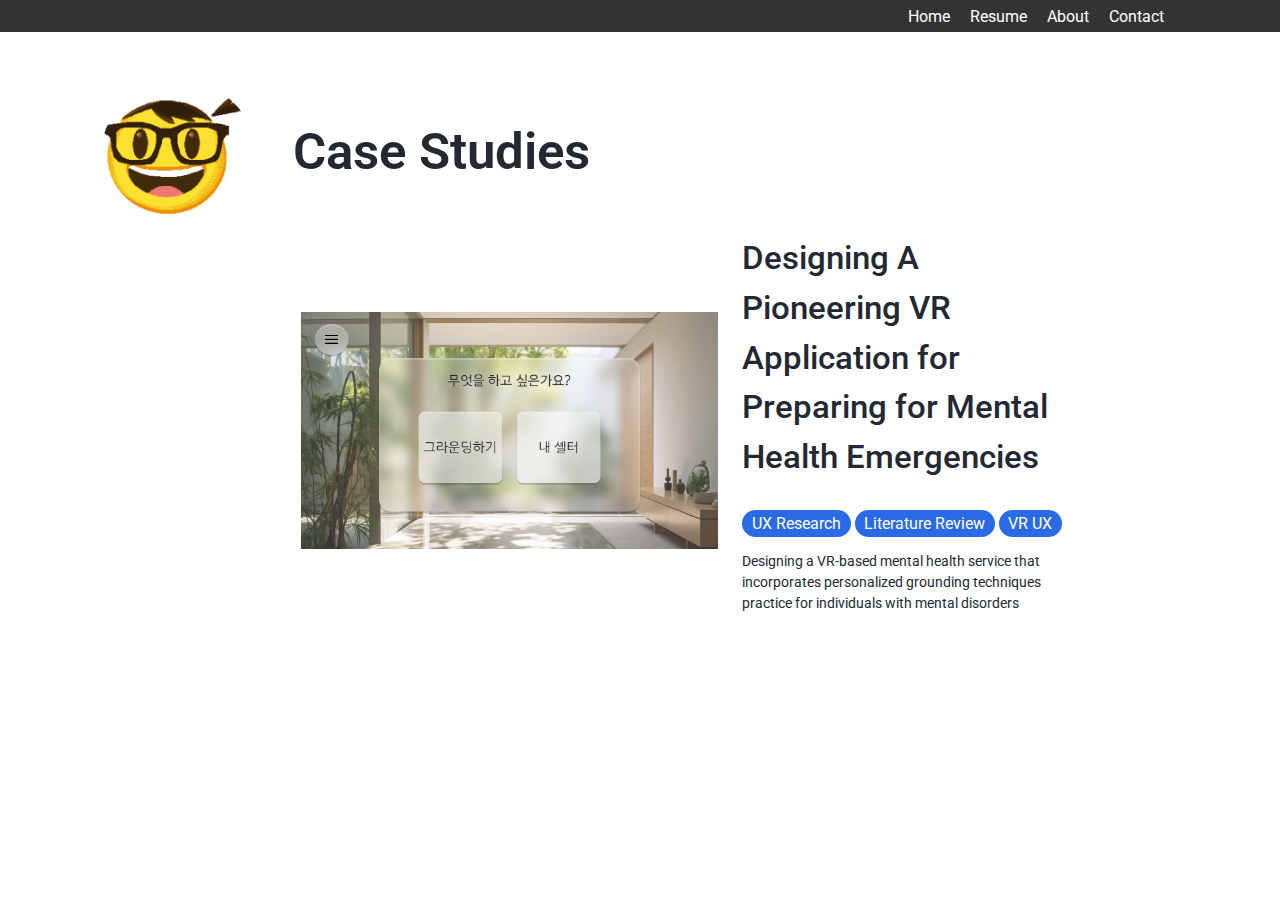
==== commit 3f68d616: "Added Resume to the top navigation" ====
--- a/index.html
+++ b/index.html
@@ -9,6 +9,7 @@
   <body>
     <nav class="top-nav navigation-text">
       <a href="index.html">Home</a>
+      <a href="resume.html" target="_blank">Resume</a>
       <a href="about.html">About</a>
       <!-- <a href="#">Projects</a> -->
       <a href="#">Contact</a>
--- a/styles.css
+++ b/styles.css
@@ -22,45 +22,46 @@
   color: #232933;
   line-height: 1.5;
 }
-
 h1 {
   font-weight: 600;
-  font-size: clamp(1.6rem, 4vw, 3rem);
+  font-size: clamp(1.6rem, 4vw, 3.5rem);
   max-width: 100%;
   margin-bottom: clamp(8px, 2vw, 40px);
-  /* margin: 0; */
-}
+}
+
 h2 {
-  font-size: clamp(1.5rem, 3vw, 2.25rem);
-  margin-bottom: clamp(8px, 1.5vw, 16px);
+  font-size: clamp(1.4rem, 3.2vw, 2.8rem);
+  margin-bottom: clamp(8px, 1.8vw, 32px);
 }
 
 h3 {
-  font-size: clamp(1.25rem, 2.33vw, 1.75rem);
+  font-size: clamp(1.3rem, 2.6vw, 2.3rem);
+  font-weight: 500;
+  margin-bottom: clamp(7px, 1.6vw, 24px);
+}
+
+h4 {
+  font-size: clamp(1.2rem, 2.2vw, 1.9rem);
+  font-weight: 300;
+  margin-bottom: clamp(6px, 1.4vw, 20px);
+  color: #2a6ae7;
+}
+
+h5 {
+  font-size: clamp(1.1rem, 1.9vw, 1.6rem);
+  font-weight: 300;
+  margin-bottom: clamp(5px, 1.2vw, 16px);
+}
+
+h6 {
+  font-size: clamp(1rem, 1.7vw, 1.4rem);
   font-weight: 400;
-  margin-bottom: clamp(6px, 1.25vw, 14px);
-}
-
-h4 {
-  font-size: clamp(1rem, 2vw, 1.5rem);
-  font-weight: 400;
-  margin-bottom: clamp(6px, 1vw, 12px);
-  color: #2a6ae7;
-}
-
-h5 {
-  font-size: clamp(1rem, 1.67vw, 1.25rem);
-  font-weight: 300;
-  margin-bottom: clamp(4px, 0.8vw, 10px);
-}
-
-h6 {
-  font-size: clamp(0.875rem, 1.33vw, 1rem);
-  margin-bottom: clamp(4px, 0.6vw, 8px);
-}
+  margin-bottom: clamp(4px, 1vw, 12px);
+}
+
 p {
   font-weight: 400;
-  font-size: clamp(1rem, 1.1vw, 1.125rem);
+  font-size: clamp(1rem, 1.5vw, 1.125rem);
   max-width: 800px;
   line-height: 1.5;
 }
@@ -69,7 +70,7 @@
 }
 li {
   margin-bottom: 8px;
-  font-size: clamp(1rem, 1.1vw, 1.125rem);
+  font-size: clamp(1rem, 1.5vw, 1.125rem);
   font-weight: 400;
 }
 .secondary {
@@ -78,6 +79,9 @@
 }
 .text-center {
   text-align: center;
+}
+.primary {
+  color: #2a6ae7;
 }
 
 .vspacer-8 {
@@ -121,6 +125,12 @@
 }
 .mt-8 {
   margin-top: 8px;
+}
+.mt-36 {
+  margin-top: 36px;
+}
+.mt-48 {
+  margin-top: 48px;
 }
 .mt-80 {
   margin-top: 80px;
@@ -318,14 +328,36 @@
   object-fit: contain;
 }
 
-.summary {
+/* .summary {
   justify-self: start;
   width: 100%;
   padding: 0 28px;
-}
-.information-row {
-  display: flex;
-  /* margin-bottom: 8px; */
+} */
+
+.summary-two {
+  width: 100%;
+  display: flex;
+  justify-content: space-between;
+  padding: 0 28px;
+  gap: 24px;
+}
+.summary-two strong {
+  color: #2a6ae7;
+  /* font-size: 0.875rem; */
+}
+.summary-col {
+  width: 50%;
+}
+.information-col p {
+  margin: 0;
+}
+.info-content {
+  font-weight: 300;
+  color: #232933;
+}
+/* .information-row {
+  display: flex;
+  margin-bottom: 8px;
   gap: 1rem;
 }
 
@@ -340,33 +372,28 @@
 
 .information-label {
   display: inline-block;
-  width: 120px; /* This will now be a minimum width */
-  min-width: 120px;
+  width: 120px;
+   min-width: 120px;
   font-size: 0.875rem;
   font-weight: 300;
   color: #46484c;
   padding-top: 8px;
-}
-.information-col p {
-  margin: 0;
-}
-#scope-of-work {
-  width: 50%;
-}
-.summary-two {
-  width: 100%;
-  display: flex;
-  justify-content: space-between;
-}
-.summary-two strong {
-  color: #2a6ae7;
-  /* font-size: 0.875rem; */
-}
+} */
+
 .summary-content {
   line-height: 1.5;
 }
 
 @media (max-width: 768px) {
+  .summary-two {
+    flex-direction: column;
+    padding: 0 16px; /* Reduced padding for mobile */
+    gap: 16px; /* Reduced gap for mobile */
+  }
+
+  .summary-col {
+    width: 100%; /* Full width on mobile */
+  }
   .case-title {
     grid-template-columns: 1fr;
     grid-template-areas:
@@ -404,8 +431,11 @@
   justify-content: center;
   min-height: 90vh;
 }
+.intro h3 {
+  font-weight: 300;
+}
 .case-body {
-  flex-grow: 1;
+  /* flex-grow: 1; */
   width: 80%;
   max-width: 100%;
   overflow-y: auto;
@@ -432,7 +462,8 @@
 }
 .sidebar p {
   margin: 0;
-  font-size: 0.75rem;
+  font-size: 0.875rem;
+  font-weight: 300;
 }
 .sidebar a {
   color: #232933;
@@ -442,63 +473,41 @@
   transition: all 0.3s ease;
 }
 .sidebar a:hover {
-  background-color: #f0f0f0;
+  background-color: #fff7cc;
   color: #000;
 }
-
+.sidebar a.active {
+  background-color: #fff7cc;
+  color: #000;
+}
 .right-col {
   width: 10%;
   height: 100vh;
 }
-@media (max-width: 768px) {
-  .case-body {
-    width: 100%;
-    padding-left: 1rem;
-    padding-right: 1rem;
-  }
-
-  .sidebar {
-    display: none;
-  }
-
-  .chapter {
-    margin-bottom: 3rem;
-  }
-}
-.title-section {
-  width: 100%;
-  /* height: 160px; */
-  display: flex;
-  align-items: end;
-  /* justify-content: center; */
-  padding-left: 2rem;
-  text-align: center;
-  margin-bottom: 48px;
-  background: linear-gradient(
-    to top,
-    #2a6ae7 0px,
-    /* Start blue at the bottom */ #2a6ae7 8px,
-    /* Keep blue up to 16px */ transparent 8px,
-    /* Transition to transparent at 16px */ transparent 100%
-      /* Keep transparent to the top */
-  );
-}
 
 .content-section {
-  padding: 0 clamp(8px, 2vw, 24px);
-}
-
+  display: flex;
+  flex-direction: column;
+  align-items: center;
+  /* padding: 0 clamp(8px, 2vw, 24px); */
+}
+.content-section > * {
+  width: 100%;
+  max-width: 1000px;
+}
 .summary-content {
   width: 50%;
 }
 .graphics-grounding-types {
   display: flex;
+  align-items: center;
   gap: clamp(16px, 4vw, 64px);
-  margin-bottom: 36px;
+  margin-bottom: 64px;
+  justify-content: space-between;
 }
 .graphics-grounding-types img {
-  width: clamp(24px, 20vw, 160px);
-  height: clamp(24px, 15vw, 160px);
+  width: clamp(24px, 20vw, 640px);
+  height: clamp(24px, 15vw, 640px);
   object-fit: contain;
 }
 /* #result {
@@ -534,9 +543,66 @@
   height: auto;
   margin-bottom: 20px;
 }
-
+.screen-description video {
+  width: 90%;
+  max-width: 100%;
+  height: auto;
+  margin-bottom: 20px;
+}
+#shleter-img-video {
+  display: flex;
+}
+#shleter-img-video img {
+  width: 30%;
+}
+#shleter-img-video p {
+  width: 50%;
+}
 .screen-label {
   width: 100%;
+}
+.interview-questions-container {
+  display: grid;
+  grid-template-columns: repeat(2, 1fr);
+  gap: 20px;
+  margin-top: 20px;
+}
+
+.question-box {
+  background-color: #eef3ff;
+  border-radius: 8px;
+  padding: 20px;
+  position: relative;
+  padding-top: 40px;
+}
+
+.question-title {
+  padding: 5px 0px;
+  border-radius: 20px;
+  text-align: center;
+  margin: -16px auto 10px;
+  width: fit-content;
+  color: #2a6ae7;
+}
+
+.question-box ul {
+  margin: 0;
+  padding-left: 20px;
+}
+
+@media (max-width: 768px) {
+  .interview-questions-container {
+    grid-template-columns: 1fr;
+  }
+
+  .question-box {
+    padding-top: 50px;
+  }
+
+  .question-title {
+    width: 90%;
+    white-space: normal;
+  }
 }
 /* 
 .arrow {
@@ -574,6 +640,7 @@
 .pl-4 {
   padding-left: 4px;
 }
+
 @media (max-width: 768px) {
   :root {
     --margin: 24px;
@@ -597,3 +664,90 @@
     max-width: 150px;
   }
 }
+
+@media (max-width: 768px) {
+  .graphics-grounding-types {
+    flex-direction: column;
+    align-items: flex-start;
+    gap: 24px;
+  }
+
+  .graphics-grounding-types img {
+    width: 100%;
+    height: auto;
+    max-height: 200px; /* Adjust this value as needed */
+  }
+
+  .graphics-grounding-types > div {
+    width: 100%;
+  }
+
+  .graphics-grounding-types h4 {
+    margin-bottom: 16px;
+    margin-top: 16px;
+  }
+  .card {
+    display: flex;
+    flex-direction: column;
+  }
+  .card-body {
+    margin-top: 8px;
+  }
+  .badge {
+    display: inline-block;
+    padding: 0.25em 0.5em;
+    font-size: 0.875rem;
+    white-space: nowrap;
+    border-radius: 1rem;
+    background-color: #2a6ae7;
+    color: #ffffff;
+  }
+  #case-tile-img2 {
+    display: none;
+  }
+  .info-content {
+    font-size: 0.875rem;
+  }
+  .content-section {
+    padding: 0 16px;
+  }
+  .case-body {
+    width: 100%;
+    padding: 0;
+    display: flex;
+    flex-direction: column;
+    justify-content: center;
+  }
+
+  .sidebar {
+    display: none;
+  }
+  .right-col {
+    display: none;
+  }
+
+  .chapter {
+    margin-bottom: 3rem;
+  }
+  .main .chapter {
+    max-width: 100%;
+  }
+}
+.title-section {
+  width: 93%;
+  /* height: 160px; */
+  display: flex;
+  align-items: end;
+  /* justify-content: center; */
+  /* padding-left: 2rem; */
+  text-align: center;
+  margin-bottom: 48px;
+  background: linear-gradient(
+    to top,
+    #2a6ae7 0px,
+    /* Start blue at the bottom */ #2a6ae7 8px,
+    /* Keep blue up to 16px */ transparent 8px,
+    /* Transition to transparent at 16px */ transparent 100%
+      /* Keep transparent to the top */
+  );
+}
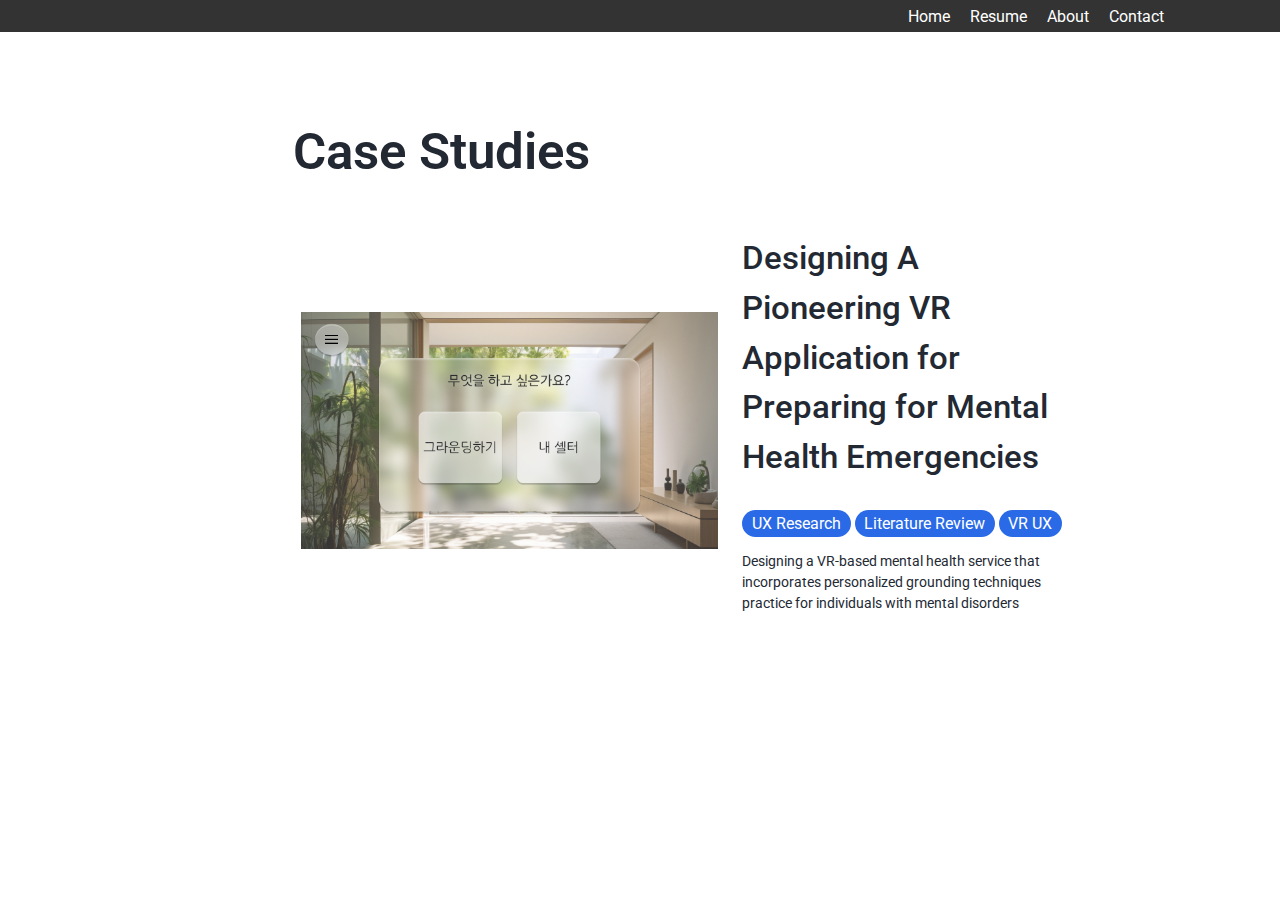
==== commit 1d8ff68a: "Deleted emoji" ====
--- a/index.html
+++ b/index.html
@@ -18,11 +18,11 @@
     <main class="main-content">
       <div class="left-column pl-4">
         <!-- Add content for the left column here -->
-        <img
+        <!-- <img
           id="profilepic"
           src="../images/myface.png"
           alt="My Profile Picture"
-        />
+        /> -->
         <!-- <div class="side-nav pl-4">
           <nav>
             <a href="#">Case Study</a>
--- a/styles.css
+++ b/styles.css
@@ -589,7 +589,24 @@
   margin: 0;
   padding-left: 20px;
 }
-
+.highlight-link {
+  text-decoration: none;
+  font-weight: bold;
+  color: #2a6ae7;
+  background-color: #fff7cc;
+  padding: 2px 5px;
+  border-radius: 3px;
+}
+#conference-img-text {
+  display: flex;
+  gap: 48px;
+}
+#conference-img-text img {
+  min-width: 240px;
+}
+#conference-img-text p {
+  margin-top: 0;
+}
 @media (max-width: 768px) {
   .interview-questions-container {
     grid-template-columns: 1fr;
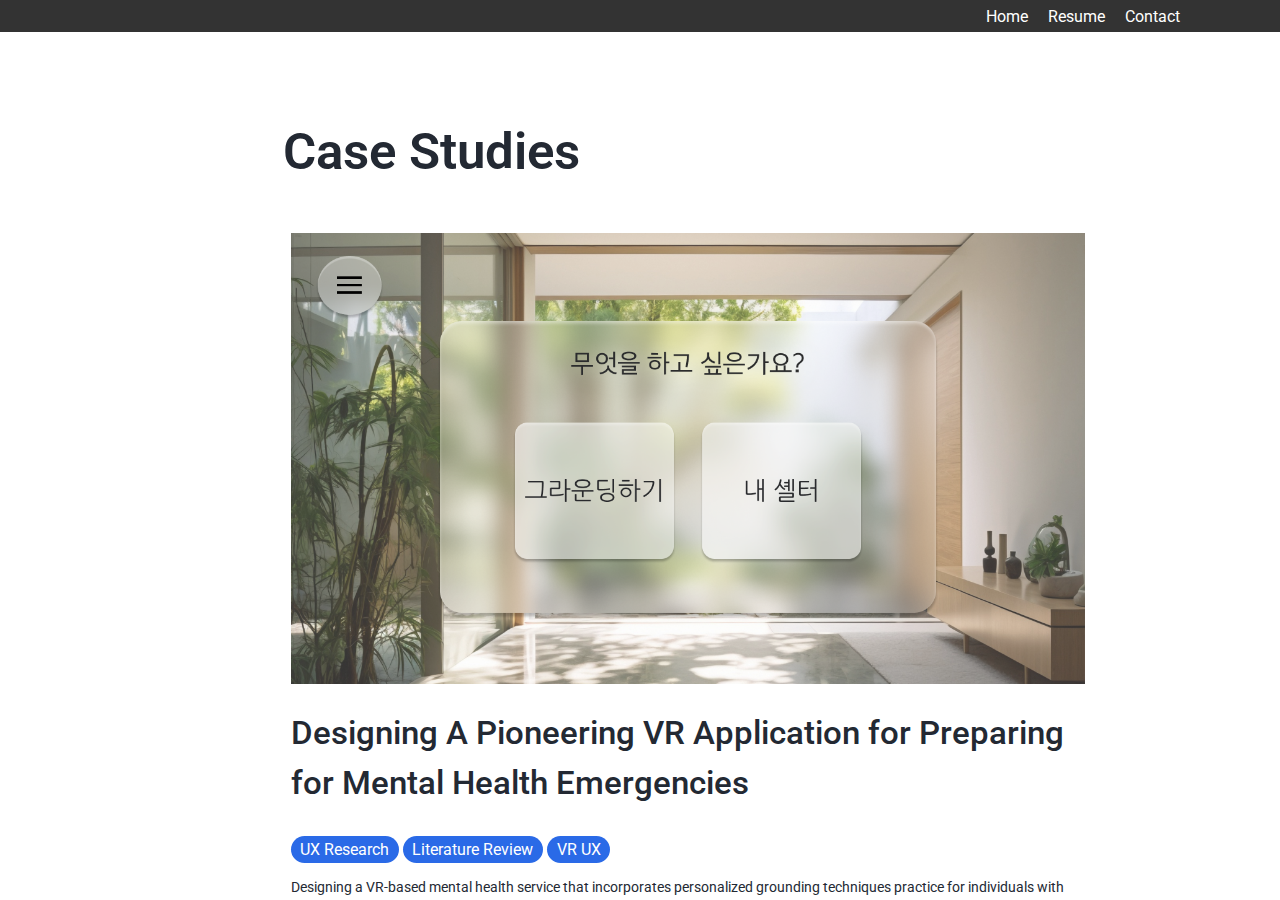
==== commit a91fa6b4: "Hide About page for maintanence" ====
--- a/index.html
+++ b/index.html
@@ -10,7 +10,7 @@
     <nav class="top-nav navigation-text">
       <a href="index.html">Home</a>
       <a href="resume.html" target="_blank">Resume</a>
-      <a href="about.html">About</a>
+      <!-- <a href="about.html">About</a> -->
       <!-- <a href="#">Projects</a> -->
       <a href="#">Contact</a>
     </nav>
--- a/styles.css
+++ b/styles.css
@@ -1,7 +1,7 @@
 @import url("https://fonts.googleapis.com/css2?family=Roboto:wght@300;400;500;700&display=swap");
 
 :root {
-  --margin: 96px;
+  --margin: 80px;
   --gutter: 24px;
 }
 
@@ -383,6 +383,12 @@
 .summary-content {
   line-height: 1.5;
 }
+@media (max-width: 1450px) {
+  .card {
+    display: flex;
+    flex-direction: column;
+  }
+}
 
 @media (max-width: 768px) {
   .summary-two {
@@ -503,7 +509,7 @@
   align-items: center;
   gap: clamp(16px, 4vw, 64px);
   margin-bottom: 64px;
-  justify-content: space-between;
+  justify-content: left;
 }
 .graphics-grounding-types img {
   width: clamp(24px, 20vw, 640px);
@@ -582,7 +588,7 @@
   text-align: center;
   margin: -16px auto 10px;
   width: fit-content;
-  color: #2a6ae7;
+  /* color: #2a6ae7; */
 }
 
 .question-box ul {
